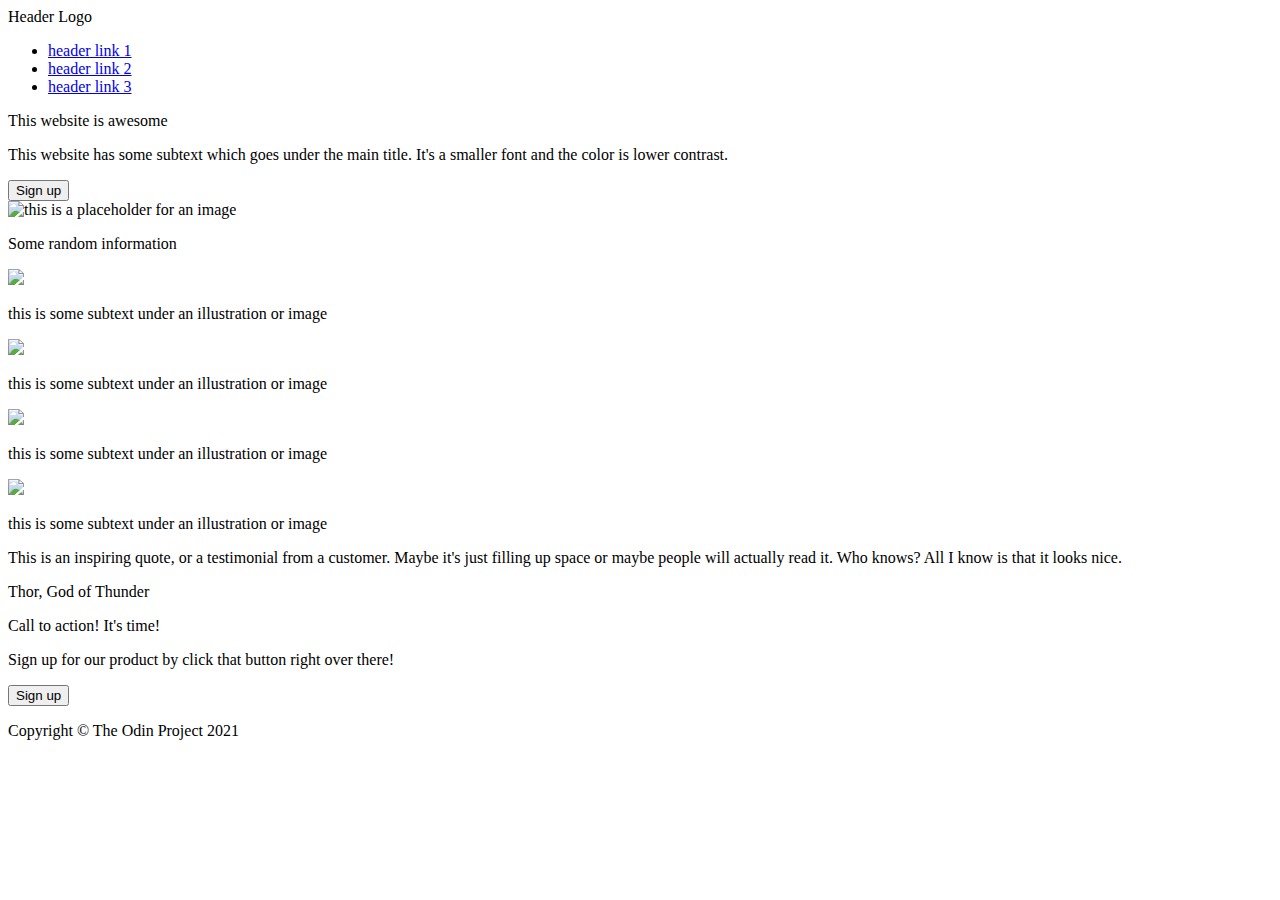
==== landing-page/index.html @ 545a16fe "New project - landing page - iteration 1 - added html" ====
<!DOCTYPE html>
<html lang="en">
<head>
    <meta charset="UTF-8">
    <meta name="viewport" content="width=device-width, initial-scale=1.0">
    <title>First Landing Page</title>
    <link rel="stylesheet" href="./styles/styles.css">
</head>
<body>
    <div class="header">
        <div class="header-logo">Header Logo</div>
        <ul class="header-links">
            <li><a href="#">header link 1</a></li>
            <li><a href="#">header link 2</a></li>
            <li><a href="#">header link 3</a></li>
        </ul>
    </div>
    <div class="hero">
        <div class="hero-main">
            <p class="hero-heading">This website is awesome</p>
            <p class="hero-para">This website has some subtext which goes under the main title. It's a smaller font and the color is lower contrast.</p>
            <button class="hero-button">Sign up</button>
        </div>
        <div class="hero-image">
            <img src="#" alt="this is a placeholder for an image">
        </div>
    <div class="info">
        <p class="info-heading">Some random information</p>
        <div class="info-graphic">
            <img class="info-img" src="#">
            <p class="info-para">this is some subtext under an illustration or image</p>
            <img class="info-img" src="#">
            <p class="info-para">this is some subtext under an illustration or image</p>
            <img class="info-img" src="#">
            <p class="info-para">this is some subtext under an illustration or image</p>
            <img class="info-img" src="#">
            <p class="info-para">this is some subtext under an illustration or image</p>
        </div>
    </div>
    <div class="quote">
        <p class="quote-main">This is an inspiring quote, or a testimonial from a customer. Maybe it's just filling up space or maybe people will actually read it. Who knows? All I know is that it looks nice.</p>
        <p class="quote-credit">Thor, God of Thunder</p>
    </div>
    <div class="call-to-action">
        <div class="cta-left">
            <p class="cta-head">Call to action! It's time!</p>
            <p class="cta-text">Sign up for our product by click that button right over there!</p>
        </div>
        <div class="cta-right">
            <button class="cta-btn">Sign up</button>
        </div>
    </div>
    <div class="footer">
        <p class="footer-text">Copyright &copy; The Odin Project 2021</p>
    </div>
    
</body>
</html>
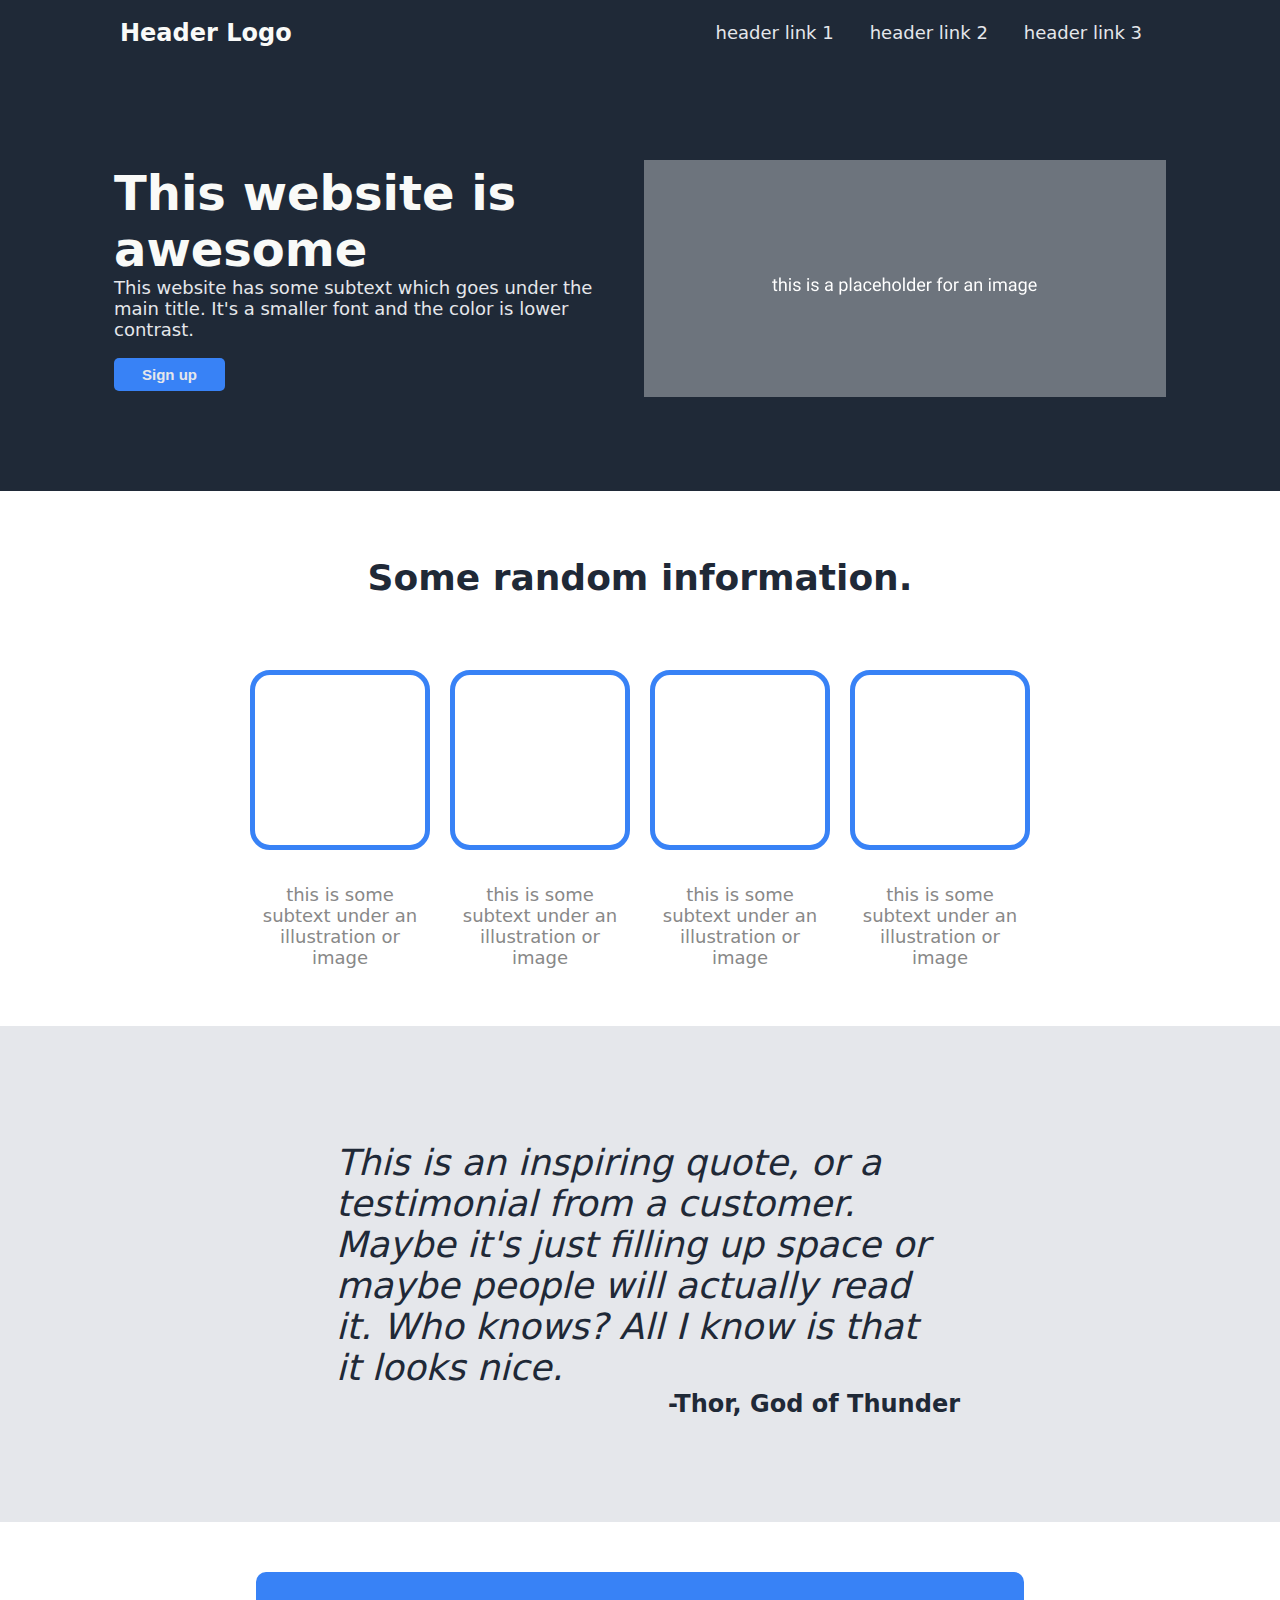
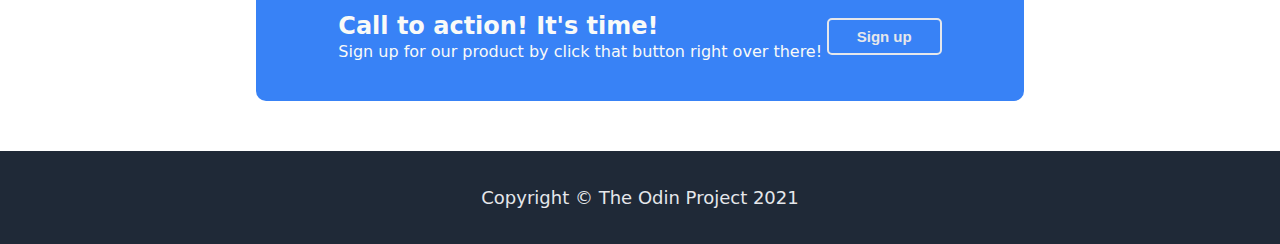
==== commit df789f43: "Made the rest of the page. Did not commit more because I'm tired" ====
--- a/landing-page/index.html
+++ b/landing-page/index.html
@@ -22,24 +22,33 @@
             <button class="hero-button">Sign up</button>
         </div>
         <div class="hero-image">
-            <img src="#" alt="this is a placeholder for an image">
+            <img src="./images/placeholder-image.png" alt="this is a placeholder for an image">
         </div>
+    </div>
     <div class="info">
-        <p class="info-heading">Some random information</p>
+        <p class="info-heading">Some random information.</p>
         <div class="info-graphic">
-            <img class="info-img" src="#">
-            <p class="info-para">this is some subtext under an illustration or image</p>
-            <img class="info-img" src="#">
-            <p class="info-para">this is some subtext under an illustration or image</p>
-            <img class="info-img" src="#">
-            <p class="info-para">this is some subtext under an illustration or image</p>
-            <img class="info-img" src="#">
-            <p class="info-para">this is some subtext under an illustration or image</p>
+            <div class="info-box">
+                <p class="info-img"></p>
+                <p class="info-para">this is some subtext under an illustration or image</p>
+            </div>
+            <div class="info-box">
+                <p class="info-img"></p>
+                <p class="info-para">this is some subtext under an illustration or image</p>
+            </div>
+            <div class="info-box">
+                <p class="info-img"></p>
+                <p class="info-para">this is some subtext under an illustration or image</p>
+            </div>
+            <div class="info-box">
+                <p class="info-img"></p>
+                <p class="info-para">this is some subtext under an illustration or image</p>
+            </div> 
         </div>
     </div>
     <div class="quote">
         <p class="quote-main">This is an inspiring quote, or a testimonial from a customer. Maybe it's just filling up space or maybe people will actually read it. Who knows? All I know is that it looks nice.</p>
-        <p class="quote-credit">Thor, God of Thunder</p>
+        <p class="quote-credit">-Thor, God of Thunder</p>
     </div>
     <div class="call-to-action">
         <div class="cta-left">
--- a/landing-page/styles/styles.css
+++ b/landing-page/styles/styles.css
@@ -0,0 +1,261 @@
+body {
+    display: flex;
+    flex-direction: column;
+    align-items: stretch;
+    margin: 0;
+}
+
+.header {
+    background-color: #1f2937;
+    display: flex;
+    justify-content: center;
+    align-items: center;
+    padding-top: 6px;
+    padding-bottom: 6px;
+    
+}
+
+.header-logo {
+    font-family: system-ui, -apple-system, BlinkMacSystemFont, 'Segoe UI', Roboto, Oxygen, Ubuntu, Cantarell, 'Open Sans', 'Helvetica Neue', sans-serif;
+    font-size: 24px;
+    font-weight: bolder;
+    color: #f9faf8;
+    justify-content: flex-start;
+    flex-basis: 500px;
+}
+
+.header-links {
+    display: flex;
+    list-style: none;
+    justify-content: flex-end;
+    flex-basis: 500px;
+}
+
+a {
+    font-family: Roboto, Oxygen, Ubuntu, Cantarell, system-ui, -apple-system, BlinkMacSystemFont, 'Segoe UI',  'Open Sans', 'Helvetica Neue', sans-serif;
+    text-decoration: none;
+    font-size: 18px;
+    color: #e5e7eb;
+    padding: 10px;
+    margin-left: 8px;
+    margin-right: 8px;
+}
+
+.hero {
+    background-color: #1f2937;
+    display: flex;
+    justify-content:center;
+    align-items: center;
+    gap: 30px;
+}
+
+.hero-main {
+    display: flex;
+    flex-direction: column;
+    justify-content:space-around;
+    align-items: flex-start;
+    margin-top: 100px;
+    margin-bottom: 100px;
+    flex-basis: 500px;
+}
+
+.hero-image {
+    display: flex;
+    flex-basis: 500px;
+    justify-content: center;
+    background: #818181;
+    text-align: center;
+    align-items: stretch;
+    font-family: Roboto, Oxygen, Ubuntu, Cantarell, system-ui, -apple-system, BlinkMacSystemFont, 'Segoe UI',  'Open Sans', 'Helvetica Neue', sans-serif;
+    text-decoration: none;
+    font-size: 18px;
+    color: #e5e7eb;
+}
+
+.hero-heading {
+    font-family: system-ui, -apple-system, BlinkMacSystemFont, 'Segoe UI', Roboto, Oxygen, Ubuntu, Cantarell, 'Open Sans', 'Helvetica Neue', sans-serif;
+    font-size: 48px;
+    font-weight: 900;
+    color: #f9faf8;
+    justify-content: flex-start;
+    margin-bottom: 0;
+    margin-top: 0;
+    padding-bottom: 0;
+}
+
+.hero-para {
+    font-family: system-ui, -apple-system, BlinkMacSystemFont, 'Segoe UI', Roboto, Oxygen, Ubuntu, Cantarell, 'Open Sans', 'Helvetica Neue', sans-serif;
+    font-size: 18px;
+    color: #e5e7eb;
+    margin-top: 0;
+}
+
+.hero-button {
+    background-color: #3882f6;
+    border-radius: 5px;
+    color: #e5e7eb;
+    padding: 8px 28px 8px 28px;
+    font-size: 15px;
+    font-weight: bold;
+    border-style: none;
+}
+
+.info {
+    display: flex;
+    flex-direction: column;
+    align-items: center;
+}
+
+.info-heading {
+    display: flex;
+    justify-self: center;
+    font-size: 36px;
+    color: #1f2937;
+    font-family: system-ui, -apple-system, BlinkMacSystemFont, 'Segoe UI', Roboto, Oxygen, Ubuntu, Cantarell, 'Open Sans', 'Helvetica Neue', sans-serif;
+    font-weight: 900;
+    padding: 30px 0 10px 0;
+}
+
+.info-graphic {
+    display: flex;
+    justify-content: space-around;
+}
+
+.info-box {
+    display: flex;
+    flex-direction: column;
+    justify-content: center;
+    align-items:center;
+    margin: 10px;
+    padding-bottom: 30px;
+}
+
+.info-img {
+    border: #3882f6 solid;
+    border-radius: 20px;
+    border-width: 5px;
+    width: 170px;
+    height: 170px;
+}
+
+.info-para {
+    font-family: Roboto, Oxygen, Ubuntu, Cantarell, system-ui, -apple-system, BlinkMacSystemFont, 'Segoe UI',  'Open Sans', 'Helvetica Neue', sans-serif;
+    text-decoration: none;
+    font-size: 18px;
+    color: #888888;
+    text-align: center;
+    width: 170px;
+}
+
+.quote {
+    display: flex;
+    background: #e5e7eb;
+    flex-direction: column;
+    justify-content: center;
+    align-items: center;
+}
+
+.quote-main {
+    display: flex;
+    justify-content: center;
+    align-items: center;
+    font-size: 36px;
+    color: #1f2937;
+    font-family: system-ui, -apple-system, BlinkMacSystemFont, 'Segoe UI', Roboto, Oxygen, Ubuntu, Cantarell, 'Open Sans', 'Helvetica Neue', sans-serif;
+    font-weight: 100;
+    font-style: italic;
+    padding: 80px 80px 0px 80px;
+    margin-bottom: 2px;
+    margin-left: 20%;
+    margin-right: 20%;
+}
+
+.quote-credit {
+    display: flex;
+    align-self: self-end;
+    font-size: 24px;
+    color: #1f2937;
+    font-family: system-ui, -apple-system, BlinkMacSystemFont, 'Segoe UI', Roboto, Oxygen, Ubuntu, Cantarell, 'Open Sans', 'Helvetica Neue', sans-serif;
+    font-weight: 900;
+    margin-top: 0;
+    padding-top: 0;
+    padding-bottom: 80px;
+    margin-right: 25%;
+}
+
+.call-to-action {
+    display: flex;
+    background-color: #3882f6;
+    border-radius: 10px;
+    margin: 50px 20% 50px 20%;
+    justify-content: space-around;
+}
+
+.cta-left {
+    display: flex;
+    flex-direction: column;
+    justify-content: center;
+    align-items: flex-start;
+    
+}
+
+.cta-head {
+    display: flex;
+    font-family: system-ui, -apple-system, BlinkMacSystemFont, 'Segoe UI', Roboto, Oxygen, Ubuntu, Cantarell, 'Open Sans', 'Helvetica Neue', sans-serif;
+    font-size: 24px;
+    font-weight: bolder;
+    color: #f9faf8;
+    align-self: flex-start;
+    margin-left: 80px;
+    margin-top: 40px;
+    margin-bottom: 1px;
+}
+
+.cta-text {
+    display: flex;
+    font-family: system-ui, -apple-system, BlinkMacSystemFont, 'Segoe UI', Roboto, Oxygen, Ubuntu, Cantarell, 'Open Sans', 'Helvetica Neue', sans-serif;
+    font-size: 16px;
+    font-weight: lighter;
+    color: #f9faf8;
+    align-self: flex-start;
+    margin-left: 80px;
+    margin-bottom: 40px;
+    margin-top: 1px;
+}
+
+.cta-right {
+    display: flex;
+    align-items: center;
+    margin-right: 80px;
+}
+
+.cta-btn {
+    background-color: #3882f6;
+    border-radius: 5px;
+    padding: 8px 28px 8px 28px;
+    font-size: 15px;
+    font-weight: bold;
+    border: #e5e7eb solid;
+    border-width: 2px;
+    color: #e5e7eb;
+}
+
+.footer {
+    background-color: #1f2937;
+    display: flex;
+    justify-content: center;
+    align-items: center;
+    padding-top: 6px;
+    padding-bottom: 6px;
+}
+
+.footer-text {
+    font-family: Roboto, Oxygen, Ubuntu, Cantarell, system-ui, -apple-system, BlinkMacSystemFont, 'Segoe UI',  'Open Sans', 'Helvetica Neue', sans-serif;
+    text-decoration: none;
+    font-size: 18px;
+    color: #e5e7eb;
+    padding: 12px;
+    margin-left: 8px;
+    margin-right: 8px;
+}
+
